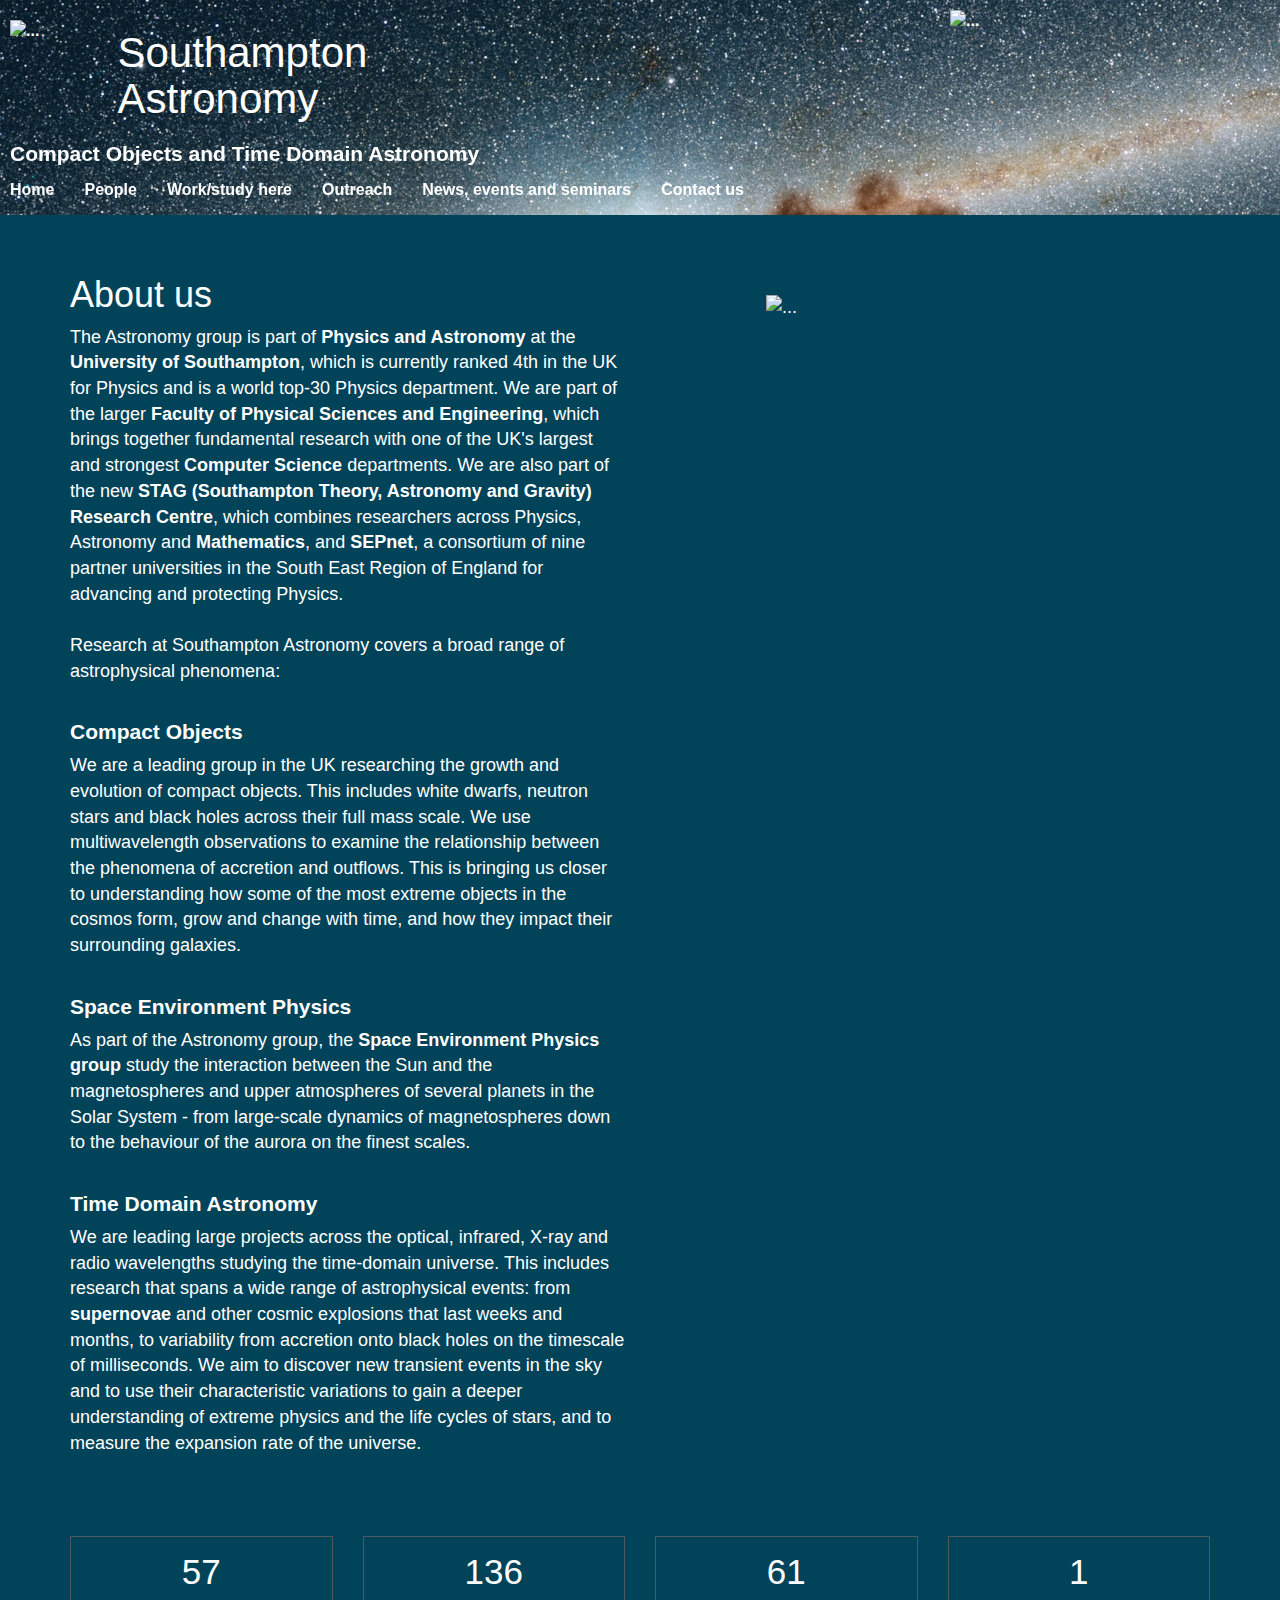
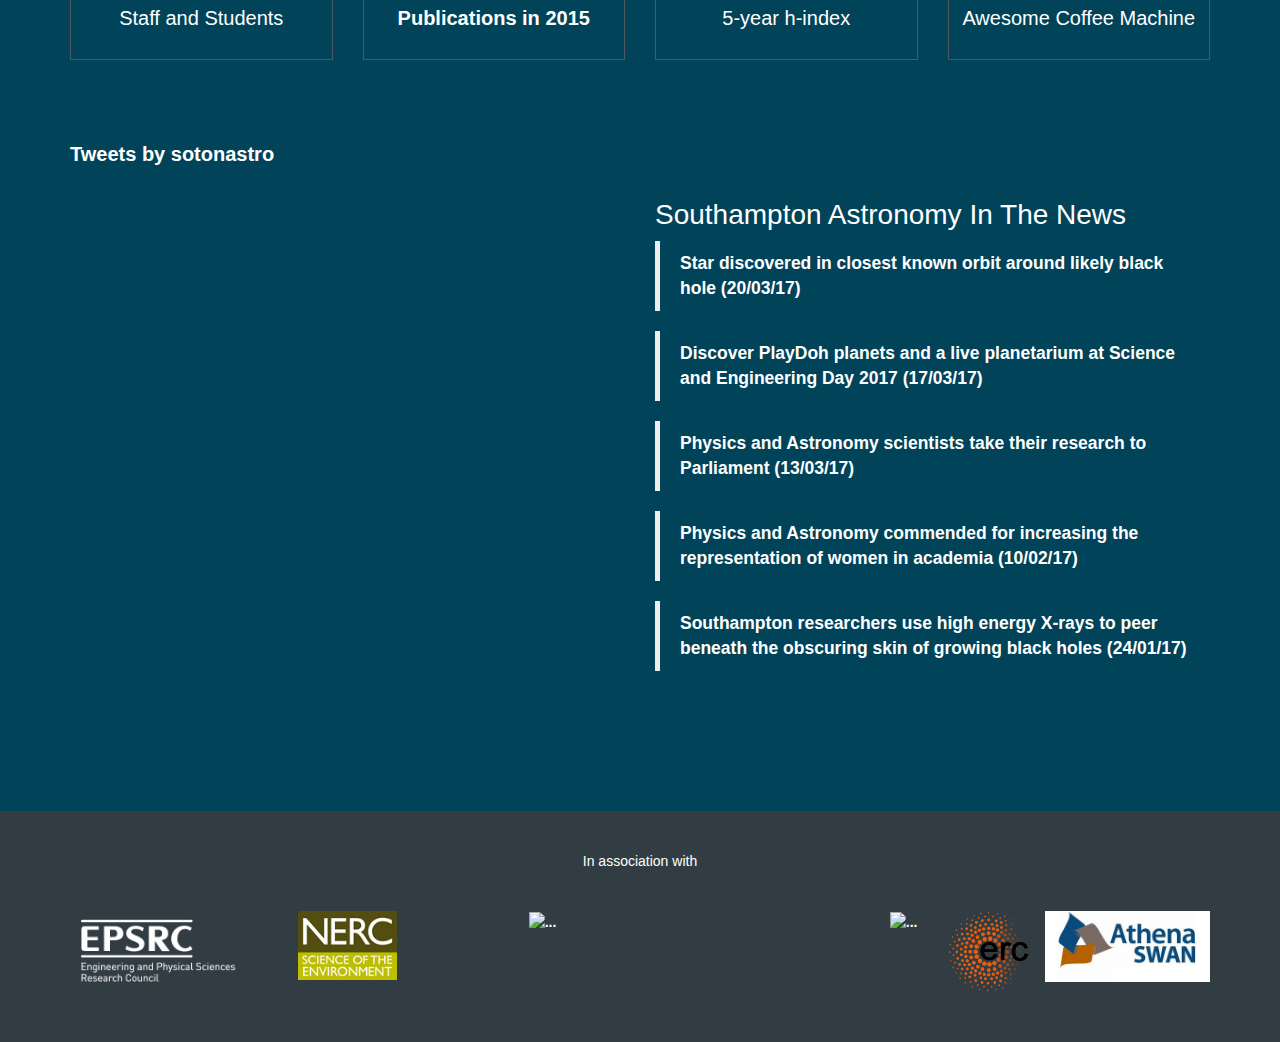
==== index.html @ 4fc07d92 "minor edit to index" ====
<!DOCTYPE html>
<html lang="en">
<!-- Add the below to the top of each page -->
<script src="js/jquery.1.11.1.js"></script>
<header class="navbar navbar-inverse navbar-fixed-top" role="banner">
  <!-- jQuery (necessary for Bootstrap's JavaScript plugins) -->
  <script src="https://ajax.googleapis.com/ajax/libs/jquery/1.11.1/jquery.min.js"></script>
  <script type="text/javascript" src="js/jquery.1.11.1.js"></script>
  <!-- Include all compiled plugins (below), or include individual files as needed -->
  <script type="text/javascript" src="js/bootstrap.js"></script>

  <script src="js/owl.carousel.js"></script>
  <script type="text/javascript" src="js/SmoothScroll.js"></script>
  <script type="text/javascript" src="js/custom.js"></script>

  <!-- Javascripts
  ================================================== -->
  <script type="text/javascript" src="js/custom.js"></script>
  <!-- Basic Page Needs
  ================================================== -->
  <meta charset="utf-8">
  <!--[if IE]><meta http-equiv="x-ua-compatible" content="IE=9" /><![endif]-->
  <meta name="viewport" content="width=device-width, initial-scale=1">
  <title>Southampton Astronomy Group</title>
  <meta name="author" content="Chris Frohmaier">

  <!-- Favicons
  ================================================== -->
  <link rel="shortcut icon" href="img/favicon.ico" type="image/x-icon">
  <link rel="apple-touch-icon" href="img/apple-touch-icon.png">
  <link rel="apple-touch-icon" sizes="72x72" href="img/apple-touch-icon-72x72.png">
  <link rel="apple-touch-icon" sizes="114x114" href="img/apple-touch-icon-114x114.png">

  <!-- Bootstrap -->
  <link rel="stylesheet" type="text/css"  href="css/bootstrap.css">
  <link rel="stylesheet" type="text/css" href="font-awesome-4.2.0/css/font-awesome.css">

  <link href="css/owl.carousel.css" rel="stylesheet" media="screen">
  <link href="css/owl.theme.css" rel="stylesheet" media="screen">

  <!-- Stylesheet
  ================================================== -->
  <link rel="stylesheet" type="text/css"  href="css/style.css">
  <link rel="stylesheet" href="css/animate.css">
  <link rel="stylesheet" href="css/slit-slider.css">
  <script type="text/javascript" src="js/modernizr.custom.js"></script>

  <!--Google Font-->
  <link href='http://fonts.googleapis.com/css?family=Raleway:100,200,300,400,500,600,700,800,900' rel='stylesheet' type='text/css'>

  <!-- HTML5 shim and Respond.js for IE8 support of HTML5 elements and media queries -->
  <!-- WARNING: Respond.js doesn't work if you view the page via file:// -->
  <!--[if lt IE 9]>
    <script src="https://oss.maxcdn.com/html5shiv/3.7.2/html5shiv.min.js"></script>
    <script src="https://oss.maxcdn.com/respond/1.4.2/respond.min.js"></script>
  <![endif]-->





  <div id="header" class="text-left">

    <div class = "row">
      <div class="col-xs-1">
        <div class = "tiny_space"></div>
        <div class = "tiny_space"></div>
        <img src="img/quasar.png" width="100%" align="left" alt="...">
      </div>
      <div class="col-xs-4">
        <h1>Southampton Astronomy</h1>
      </div>
      <div class="col-xs-3"></div>
      <div class="col-xs-4">
        <img src="img/Soton_Uni_Logo.png" width="80%" align="right" alt="...">
      </div>
    </div>

    <div class = "row">
      <div class="col-xs-6"=>
        <h4>Compact Objects and Time Domain Astronomy</h4>
      </div>
      <div class="col-xs-2"></div>
      <div class="navbar-collapse col-xs-4" >
          <div class="nav navbar-nav navbar-right">
              <li><a href="index.html">Home</a></li>
              <li><a href="people.html">People</a></li>
              <li><a href="work.html">Work/study here</a></li>
              <li><a href="outreach.html">Outreach</a></li>
              <li><a href="news.html">News, events and seminars</a></li>
              <li><a href="contact.html">Contact us</a></li>
          </div>
      </div>
    </div>
  </div>

<script type="text/javascript">
<!-->
var image1=new Image()
image1.src="img/slides/1.jpg"
var image2=new Image()
image2.src="img/slides/2.jpg"
var image3=new Image()
image3.src="img/slides/3.jpg"
var image4=new Image()
image4.src="img/slides/4.jpg"
var image5=new Image()
image5.src="img/slides/5.jpg"
var image6=new Image()
image6.src="img/slides/6.gif"
var image7=new Image()
image7.src="img/slides/7.jpg"
//-->
</script>

</header>
<title>Home | Soton Astro</title>
<div id="header"></div>
<!-- Add the above to the top of each page, change title to relevant page -->


<body>
  <!-- About Section -->
  <section id="about">
    <div class="space"></div> <!-- 40px Vertical Spacing -->
    <!-- <div class="title">
        <h2>About us</h2>
    </div> -->
    <div class="container"> <!-- Container -->
      <div class="space"></div> <!-- 40px Vertical Spacing -->
      <div class="space"></div> <!-- 40px Vertical Spacing -->
      <div class="space"></div> <!-- 40px Vertical Spacing -->
        <div class="row">
          <div class="col-md-6" align="left">
            <h2>About us</h2>
            The Astronomy group is part of <a href="http://www.phys.soton.ac.uk">Physics and Astronomy</a> at the <a href="http://www.southampton.ac.uk">University of Southampton</a>, which is currently ranked 4th in the UK for Physics and is a world top-30 Physics department. We are part of the larger <a href="http://www.fpse.soton.ac.uk">Faculty of Physical Sciences and Engineering</a>, which brings together fundamental research with one of the UK's largest and strongest <a href="http://www.ecs.soton.ac.uk">Computer Science</a> departments. We are also part of the new <a href="http://www.southampton.ac.uk/stag/">STAG (Southampton Theory, Astronomy and Gravity) Research Centre</a>, which combines researchers across Physics, Astronomy and <a href="http://www.southampton.ac.uk/maths/">Mathematics</a>, and <a href="http://www.sepnet.ac.uk">SEPnet</a>, a consortium of nine partner universities in the South East Region of England for advancing and protecting Physics.
            <br><br>
<!--
            Research at Southampton Astronomy covers a broad range of astrophysical phenomena. We are interested in accretion onto, and emission from, compact objects of all sizes, galactic and extragalactic, and to understand how these compact objects interact with their environments. We also have world leading groups in high energy γ-ray and X-ray astrophysics, supernovae and dark energy, and transients from the γ-ray through the optical to the radio.
-->
            Research at Southampton Astronomy covers a broad range of astrophysical phenomena:
           <br><br>
           <h4>Compact Objects</h4>
           We are a leading group in the UK researching the growth and evolution of compact objects. This includes white dwarfs, neutron stars and black holes across their full mass scale. We use multiwavelength observations to examine the relationship between the phenomena of accretion and outflows. This is bringing us closer to understanding how some of the most extreme objects in the cosmos form, grow and change with time, and how they impact their surrounding galaxies.
           <br><br>
           <h4><a href="http://space.soton.ac.uk">Space Environment Physics</a></h4>
           As part of the Astronomy group, the <a href="http://space.soton.ac.uk">Space Environment Physics group</a> study the interaction between the Sun and the magnetospheres and upper atmospheres of several planets in the Solar System - from large-scale dynamics of magnetospheres down to the behaviour of the aurora on the finest scales.
           <br><br>
           <h4>Time Domain Astronomy</h4>
           We are leading large projects across the optical, infrared, X-ray and radio wavelengths studying the time-domain universe. This includes research that spans a wide range of astrophysical events: from <a href="http://supernova.soton.ac.uk">supernovae</a> and other cosmic explosions that last weeks and months, to variability from accretion onto black holes on the timescale of milliseconds. We aim to discover new transient events in the sky and to use their characteristic variations to gain a deeper understanding of extreme physics and the life cycles of stars, and to measure the expansion rate of the universe.
          </div>
          <div class="col-md-6" align="left">
            <div class="space"></div> <!-- 40px Vertical Spacing -->

            <img src="img/slides/1.jpg" name="slide" width="80%" align="right" alt="...">
	    <script type="text/javascript">
	      <!--
		  var step=1
		  function slideit(){
		  document.images.slide.src=eval("image"+step+".src")
		  if(step<7)
		  step++
		  else
		  step=1
		  setTimeout("slideit()",2500)
		  }
		  slideit()
		  //-->
	    </script>
          </div>

      </div>

    </div> <!-- End Container -->


    <div class="space"></div> <!-- 40px Vertical Spacing -->
  </section>

        <!--
    Start Counter Section
    ==================================== -->

    <section id="counter" class="parallax-section">
      <div class="space"></div> <!-- 40px Vertical Spacing -->
      <div class="container">
        <div class="row">

          <!-- first count item -->
          <div class="col-md-3 col-sm-6 col-xs-12 text-center wow fadeInDown" data-wow-duration="500ms">
            <div class="counters-item">
              <div>
                  <span data-speed="3000" data-to="57">57</span>
              </div>
              <i class="fa fa-users fa-3x"></i>
              <h3>Staff and Students</h3>
            </div>
          </div>
          <!-- end first count item -->

          <!-- second count item -->
          <div class="col-md-3 col-sm-6 col-xs-12 text-center wow fadeInDown" data-wow-duration="500ms" data-wow-delay="200ms">
            <div class="counters-item">
              <div>
                  <span data-speed="3000" data-to="136">136</span>
              </div>
              <i class="fa fa-check-square fa-3x"></i>
              <h3><a href="http://adsabs.harvard.edu/cgi-bin/nph-abs_connect?db_key=AST&db_key=PRE&qform=AST&arxiv_sel=astro-ph&arxiv_sel=cond-mat&arxiv_sel=cs&arxiv_sel=gr-qc&arxiv_sel=hep-ex&arxiv_sel=hep-lat&arxiv_sel=hep-ph&arxiv_sel=hep-th&arxiv_sel=math&arxiv_sel=math-ph&arxiv_sel=nlin&arxiv_sel=nucl-ex&arxiv_sel=nucl-th&arxiv_sel=physics&arxiv_sel=quant-ph&arxiv_sel=q-bio&sim_query=YES&ned_query=YES&adsobj_query=YES&aut_logic=OR&obj_logic=OR&author=Gandhi%2C+P.+%0D%0AGandhi%2C+Poshak%0D%0AMcHardy%2C+I.M.%0D%0AHoenig%2C+S.F.%0D%0ACharles%2C+P.A.%0D%0ASullivan%2C+M.%0D%0AKnigge%2C+C.%0D%0AAltamirano%2C+D.%0D%0AFear%2C+R.C.%0D%0AJackman%2C+C.%0D%0ALancaster%2C+B.%0D%0AHo%2C+W.%0D%0ABird%2C+A.J.%0D%0ACoe%2C+M.J.%0D%0AChildress%2C+M.J.%0D%0AShankar%2C+F.%0D%0ACroston%2C+J.%0D%0AWhiter%2C+D.K.&object=&start_mon=&start_year=2015&end_mon=&end_year=2015&ttl_logic=OR&title=&txt_logic=OR&text=&nr_to_return=20000&start_nr=1&jou_pick=NO&ref_stems=&data_and=ALL&group_and=ALL&start_entry_day=&start_entry_mon=&start_entry_year=&end_entry_day=&end_entry_mon=&end_entry_year=&min_score=&sort=SCORE&data_type=SHORT&aut_syn=YES&ttl_syn=YES&txt_syn=YES&aut_wt=1.0&obj_wt=1.0&ttl_wt=0.3&txt_wt=3.0&aut_wgt=YES&obj_wgt=YES&ttl_wgt=YES&txt_wgt=YES&ttl_sco=YES&txt_sco=YES&version=1
">Publications in 2015</a></h3>
            </div>
          </div>
          <!-- end second count item -->

          <!-- third count item -->
          <div class="col-md-3 col-sm-6 col-xs-12 text-center wow fadeInDown" data-wow-duration="500ms" data-wow-delay="400ms">
            <div class="counters-item">
              <div>
                  <span data-speed="3000" data-to="61">61</span>
                <span></span>
              </div>
              <i class="fa fa-thumbs-up fa-3x"></i>
                    <h3>5-year h-index</h3>

            </div>
          </div>
          <!-- end third count item -->

          <!-- fourth count item -->
          <div class="col-md-3 col-sm-6 col-xs-12 text-center wow fadeInDown" data-wow-duration="500ms" data-wow-delay="600ms">
            <div class="counters-item kill-margin-bottom">
              <div>
                  <span data-speed="3000" data-to="1">1</span>
              </div>
              <i class="fa fa-coffee fa-3x"></i>
              <h3>Awesome Coffee Machine</h3>
            </div>
          </div>
          <!-- end fourth count item -->

        </div>    <!-- end row -->
      </div>    <!-- end container -->
      <div class="space"></div> <!-- 40px Vertical Spacing -->
    </section>   <!-- end section -->


  <section id="news_and_tweets">
  <div class="container"> <!-- Container -->
    <div class="space"></div> <!-- 40px Vertical Spacing -->

    <div class="row">
      <div class="col-md-4">
        <!-- Twitter Widget -->
        <a class="twitter-timeline" data-width="540" data-height="600" data-theme="dark" data-link-color="#19CF86" href="https://twitter.com/SotonAstro">Tweets  by sotonastro</a>
        <script>!function(d,s,id){var js,fjs=d.getElementsByTagName(s)[0],p=/^http:/.test(d.location)?'http':'https';if(!d.getElementById(id)){js=d.createElement(s);js.id=id;js.src=p+"://platform.twitter.com/widgets.js";fjs.parentNode.insertBefore(js,fjs);}}(document,"script","twitter-wjs");</script>
        </script>
      </div>
      <div class="col-md-2"></div>

      <div class="col-md-6">
        <!-- Twitter Widget -->
        <div class="title">
          <h3>Southampton Astronomy In The News</h3>
            <p><blockquote>
              <a href="http://www.phys.soton.ac.uk/news/5021">
              Star discovered in closest known orbit around likely black hole (20/03/17)
            </a></blockquote>
            </p>
            <p><blockquote>
              <a href="http://www.phys.soton.ac.uk/news/5019">
              Discover PlayDoh planets and a live planetarium at Science and Engineering Day 2017 (17/03/17)
            </a></blockquote>
            </p>
            <p><blockquote>
              <a href="http://www.phys.soton.ac.uk/news/5014">
              Physics and Astronomy scientists take their research to Parliament (13/03/17)
            </a></blockquote></p>
            <p><blockquote><a href="http://www.phys.soton.ac.uk/news/4992">
              Physics and Astronomy commended for increasing the representation of women in academia (10/02/17)
            </a></blockquote></p>
            <p><blockquote><a href="http://www.phys.soton.ac.uk/news/4984">
              Southampton researchers use high energy X-rays to peer beneath the obscuring skin of growing black holes (24/01/17)
            </a></blockquote></p>
        </div>
      </div>

    </div>
  </div>
  <div class="space"></div> <!-- 40px Vertical Spacing -->
  <div class="space"></div> <!-- 40px Vertical Spacing -->
  </section>



<!--
    <div class="testimonial2">
      <div class="container">
        <h2>Selected Publications</h2>
        <div id="owl-testimonial2" class="owl-carousel owl-theme">

          <div class="item">
            <a href="http://www.nature.com/nature/journal/v533/n7603/full/nature17952.html"><h3>
            An irradiated brown-dwarf companion to an accreting white dwarf </h3></a>
            <br>
            <h5><span class="bold">J. V. Hernandez Santisteban</span>, NATURE</h5>
          </div>

          <div class="item">
            <h3>A Publication</h3>
            <br>
            <h5><span class="bold">Dr. P. Gandhi</span>, ABC COMPANY</h5>
          </div>

          <div class="item">
            <h3>Fusce dapibus, tellus ac cursus commodo, tortor mauris condimentum. Duis mollis, est non commodo luctus, nisi erat </h3>
            <br>
            <h5><span class="bold">LJ PEREIRA</span>, ABC COMPANY</h5>
          </div>

        </div>
      </div> 
    </div>
-->


  <nav class="footer">
    <div class="container">
      In association with
      <div class="space"></div> <!-- 40px Vertical Spacing -->
        <div class="row">
          <div class="col-sm-2">
            <a href="http://www.epsrc.ac.uk"><img align="bottom" width="110%" src="img/epsrc-sponsor-wohighestres-crop.png" alt="..."></a>
          </div>
          <div class="col-sm-2">
            <a href="http://www.nerc.ac.uk"><img align="bottom" width="60%" src="img/nerc-logo-115.png" alt="..."></a>
          </div>
          <div class="col-sm-2">
            <a href="http://www.stfc.ac.uk/"><img src="img/stfcLogo.png" width="170%" alt="..."></a>
          </div>
<!--
          <div class="col-sm-2" align="right">
            <a href="http://www.sepnet.ac.uk/"><img src="img/sepnet_white.png" width="80%" alt="..."></a>
-->
          <div class="col-sm-3" align="right">
            <a href="http://www.sepnet.ac.uk/"><img src="img/sepnet_white.png" width="50%" alt="..."></a>
          </div>
<!--
          <div class="col-sm-2" align="right">
            <a href="http://erc.europa.eu"><img src="img/ERC_logo_svg.png" width="45%" alt="..."></a>
-->
          <div class="col-sm-1" align="right">
            <a href="http://erc.europa.eu"><img src="img/ERC_logo_svg.png" width="120%" alt="..."></a>
          </div>
          <div class="col-sm-2">
            <a href="http://www.phys.soton.ac.uk/EqualityandDiversity"><img src="img/athena_swan.jpg" width="100%" alt="..."></a>
          </div>
        </div>
    </div>
  </nav>




  </body>
</html>
---- css/style.css ----
/****************************
Theme: Free - Flat Minimal UI Kit
Description: ThemeForces Freebie #1
Author: ThemeForces
Email: themeforces@gmail.com
Volume: 1.0;
Date Created: December 25, 2014
****************************/
/* Font imports */
@import url(http://fonts.googleapis.com/css?family=Raleway:400,500,600,700,800);
body {
    font-family: 'Lucida Sans',  sans-serif;
    /* font-family: 'Helvetica',  sans-serif; */
    color: #666;
    background-color: #fff;
    font-weight: 400;
    -webkit-font-smoothing: antialiased;
    position: relative;
    top: 0;
}
h1 {
    font-family: 'Georgia',  sans-serif;
    font-size: 42px;
    font-weight: normal;
    /*text-transform: uppercase;*/
}
h2 {
    font-family: 'Georgia',  sans-serif;
    font-size: 36px;
    font-weight: normal;
    /*text-transform: uppercase;*/
}
h3 {
    font-family: 'Georgia',  sans-serif;
    font-size: 28px;
    font-weight: normal;
}
h4 {
    font-family: 'Lucida Sans',  sans-serif;
    font-size: 21px;
    font-weight: 800;
    /*text-transform: uppercase;*/
}
h5 {
    font-size: 14px;
    font-weight: 300;
    text-transform: uppercase;
}
h6 {
    font-size: 12px;
    line-height: 18px;
}
a {
    color: #fff;
    text-decoration: none;
    font-weight: bold;
}
a:hover,
a:focus {
    color: #999;
    text-decoration: none;
    /*font-weight: bold;*/
}
.right {
    float: right;
    clear: right;
}
.left {
    float: left;
    clear: left;
}
.center {
    text-align: center;
    vertical-align: middle;
}
.entry {
    padding-top: 20px;
    padding-bottom: 20px;
}
.entry a:link{
    font-weight: bold;
}


.space { padding-top: 40px }
.tiny_space { padding-top: 5px }
.padding-right { padding-left: 10px }
.bold { font-weight: 700 }
.light { font-weight: lighter }
.logo { height: 60px }

/* JM -- change this for header band and 
   main text colour */
#header {
    background: url(../img/3.png);
    background-color: #014359;
    color: #FFFFFF;
    padding: 10px;
    background-size: cover;
}
.title {
    padding-top: 40px;
    padding-bottom: 40px;
}

nav.footer {
    padding: 40px;
    color: #fff;
    text-align: center;
    background-color: #323d43;
}
#team,
#features,
#testimonial,
#button {
    color: #979e45;
    height: auto;
    text-align: center;
}

#counter {
    background-color: #014359; 
    /* background-image: linear-gradient(180deg, #323d43, #014359); */
    /*background: url(../img/slides/1.jpg);*/
    padding: 0px 0;
    color: #fff;
    background-position: center center;
    background-size: cover;
    background-repeat: no-repeat;
}


#about {
    color: #fff;  
    height: auto;  
    text-align: center;
    /*background-color: #82D7F6; */
    font-size: 18px; 
    /* background-image: linear-gradient(0deg, #323d43, #014359);*/
    /*background-image: url(img/slides/1.jpg);*/
    background-color: #014359;
}

#news_and_tweets {
    color: #fff;    
    height: auto;   
    text-align: left;
    /*background-color: #829DF6;  */
    /*background: url(../img/2.jpg);*/
    /*background-image: linear-gradient(0deg, #09797B, #09157B);*/
    background-color: #014359;
    background-repeat:no-repeat;
    display: compact;
    font-size: 20px;
}



/***************************
******** Team ********
**************************/
#team h6 { color: #888888 }
.team {
    text-align: center;
    margin-bottom: 20px;
}
.t-social {
    padding: 15px 7px;
    width: 100%;
}
.t-social .fa {
    display: inline-block;
    padding: 6px;
    color: #ea6060;
    width: 30px;
    height: 30px;
    border: 1.5px solid transparent;
    border-radius: 5px;
}
.t-social .fa:hover {
    padding: 6px;
    width: 30px;
    height: 30px;
    border: 1.5px solid #ea6060;
    border-radius: 5px;
    -webkit-transition: all 0.5s;
    -moz-transition: all 0.5s;
    transition: all 0.5s;
    -webkit-font-smoothing: antialiased;
}
.t-caption { padding: 20px }
span.t-position {
    font-size: 12px;
    color: #888888;
    vertical-align: middle;
    text-transform: none;
    font-weight: normal;
}
span.t-position2 {
    font-size: 12px;
    color: #c0c0c0;
    vertical-align: middle;
    text-transform: none;
    font-weight: normal;
}
.t-style2 {
    border: 1px solid #565d67;
    padding-bottom: 20px;
    margin-bottom: 20px;
}
.t-style2:hover {
    border: 1px solid #ea6060;
    padding-bottom: 20px;
    margin-bottom: 20px;
    -webkit-transition: all 0.5s;
    -moz-transition: all 0.5s;
    transition: all 0.5s;
    -webkit-font-smoothing: antialiased;
}
.t-style2 img {
	padding: 30px;
	margin: 0 auto;
}
.t-caption2 { padding: 5px 20px }
.t-social2 {
    padding: 5px 7px;
    width: 100%;
    background-color: #565d67;
}
.t-style2:hover >.t-social2 {
    background-color: #ea6060;
    -webkit-transition: all 0.5s;
    -moz-transition: all 0.5s;
    transition: all 0.5s;
    -webkit-font-smoothing: antialiased;
}
.t-social2 .fa {
    display: inline-block;
    padding: 6px;
    color: #ffffff;
    width: 30px;
    height: 30px;
    border: 1.5px solid transparent;
    border-radius: 5px;
}
.t-social2 .fa:hover {
    padding: 6px;
    width: 30px;
    height: 30px;
    border: 1.5px solid #ffffff;
    border-radius: 5px;
    -webkit-transition: all 0.5s;
    -moz-transition: all 0.5s;
    transition: all 0.5s;
    -webkit-font-smoothing: antialiased;
}
/***************************
******** Features ********
***************************/
.feature {
    text-align: center;
    margin-bottom: 20px;
}
.f-style1 {
    background-color: #f4f4f4;
    height: auto;
    padding-top: 40px;
    padding-bottom: 20px;
}
.f-caption1 { padding: 40px }
.f-caption1:hover {
    background-color: #ffffff;
    -webkit-transition: all 0.5s;
    -moz-transition: all 0.5s;
    transition: all 0.5s;
    -webkit-font-smoothing: antialiased;
}

.icon-holder {
    width: 166px;
    height: 166px;
    border: 1px solid #424242;
    border-radius: 4px;
    padding: 50px;
    margin-bottom: 30px;
}
.f-style2 {
    height: auto;
    padding-top: 40px;
    padding-bottom: 20px;
}
.icon-holder2 {
    width: 166px;
    height: 166px;
    background-color: #dadada;
    border-radius: 4px;
    padding: 50px;
    margin-bottom: 30px;
}
.f-caption2 {
    padding: 40px;
    border: 1px solid transparent;
}
.f-caption2:hover {
    border: 1px solid #424242;
    -webkit-transition: all 0.5s;
    -moz-transition: all 0.5s;
    transition: all 0.5s;
    -webkit-font-smoothing: antialiased;
}
/***************************
******** Testimonial ********
***************************/
#owl-testimonial .item {
    display: block;
    width: 100%;
    height: auto;
    padding-top: 40px;
}

.owl-theme .owl-controls .owl-page span {
    display: block;
    width: 55px;
    height: 7px;
    margin: 30px 5px;
    border: 1px solid #ea6060;
    -webkit-border-radius: 20px;
    -moz-border-radius: 20px;
    border-radius: 0px;
    background: transparent;
}
.owl-theme .owl-controls .owl-page.active span,
.owl-theme .owl-controls.clickable .owl-page:hover span {
    background: #ea6060;
    opacity: 100;
}
.testimonial2 {
    background-color: #9ba3a6;
    height: auto;
    padding-top: 40px;
    padding-bottom: 80px;
}
/* JM change the link and hover colours in publication section */
.testimonial2 a:link {
    color: #222;
}
.testimonial2 a:hover {
    color: #fff;
}

#owl-testimonial2 .item {
    display: block;
    width: 100%;
    height: auto;
    padding-top: 40px;
}
.owl-theme .owl-controls .owl-buttons div { background: transparent }

#testimonial .testimonial2 .owl-prev {
    position: absolute;
    left: -10%;
    top: 30%;
}

#testimonial .testimonial2 .owl-next {
    position: absolute;
    right: -10%;
    top: 30%;
}
.img-responsive, .thumbnail > img, .thumbnail a > img, .carousel-inner > .item > img, .carousel-inner > .item > a > img{ margin: auto}

/*=================================================================
    Item counter section
==================================================================*/

.counters-item {
    border: 1px solid #4e595f;
    padding-bottom: 30px;
}

.counters-item > div {
    margin: 10px 0;
}

.counters-item span {
    display: inline;
    font-family: Oswald, sans-serif;
    font-size: 35px;
    line-height: 50px;
}

.counters-item i {
    margin-bottom: 15px;
}

.counters-item h3 {
    font-family: Ubuntu,sans-serif;
    font-size: 20px;
    margin: 0;
}

/* PARALLAX */
.parallax-section {
    background-attachment: fixed !important;
    background-position: center center;
    background-repeat: no-repeat;
    background-size: cover;
}

@media only screen and (max-width: 767px) {
.parallax-section {
  background-position: center top !important;
  height: auto;
  margin: 0 auto;
  width: 100%;
}


/***************************
******** Buttons ********
***************************/
.btn { margin-bottom: 20px }
.btn-noblock { width: 160px }
.btn-dark {
    color: #fff;
    background-color: #494949;
    font-size: 16px;
    font-weight: 700;
    text-transform: uppercase;
    border-radius: 2px;
}
.btn-dark:hover {
    color: #fff;
    background-color: #5F5F5F;
    -webkit-transition: all 0.5s;
    -moz-transition: all 0.5s;
    transition: all 0.5s;
    -webkit-font-smoothing: antialiased;
}
.btn-gray {
    color: #fff;
    background-color: #bfc2c5;
    font-size: 16px;
    font-weight: 700;
    text-transform: uppercase;
    border-radius: 2px;
}
.btn-gray:hover {
    color: #fff;
    background-color: #B8B8B8;
    -webkit-transition: all 0.5s;
    -moz-transition: all 0.5s;
    transition: all 0.5s;
    -webkit-font-smoothing: antialiased;
}
.btn-red {
    color: #fff;
    background-color: #ea6060;
    font-size: 16px;
    font-weight: 700;
    text-transform: uppercase;
    border-radius: 2px;
}
.btn-red:hover {
    color: #fff;
    background-color: #DF4E4E;
    -webkit-transition: all 0.5s;
    -moz-transition: all 0.5s;
    transition: all 0.5s;
    -webkit-font-smoothing: antialiased;
}
.icon {
    font-family: FontAwesome;
    font-style: normal;
    font-weight: normal;
    -webkit-font-smoothing: antialiased;
}
.btn-darka {
    color: #494949;
    border: 1px solid #494949;
    font-size: 16px;
    font-weight: 700;
    text-transform: uppercase;
    border-radius: 2px;
}
.btn-darka:hover {
    color: #494949;
    border: 1px solid #5F5F5F;
    -webkit-transition: all 0.5s;
    -moz-transition: all 0.5s;
    transition: all 0.5s;
    -webkit-font-smoothing: antialiased;
}
.btn-graya {
    color: #bfc2c5;
    border: 1px solid #bfc2c5;
    font-size: 16px;
    font-weight: 700;
    text-transform: uppercase;
    border-radius: 2px;
}
.btn-graya:hover {
    color: #bfc2c5;
    border: 1px solid #B8B8B8;
    -webkit-transition: all 0.5s;
    -moz-transition: all 0.5s;
    transition: all 0.5s;
    -webkit-font-smoothing: antialiased;
}
.btn-reda {
    color: #ea6060;
    border: 1px solid #ea6060;
    font-size: 16px;
    font-weight: 700;
    text-transform: uppercase;
    border-radius: 2px;
}
.btn-reda:hover {
    color: #ea6060;
    border: 1px solid #DF4E4E;
    -webkit-transition: all 0.5s;
    -moz-transition: all 0.5s;
    transition: all 0.5s;
    -webkit-font-smoothing: antialiased;
}
/* Responsive Media Query */
@media only screen and (min-width: 1200px) {
    .container { width: 960px }
}
@media only screen and (max-width: 400px) {
    .testimonial1 h3,
    .testimonial2 h3 {
        font-size: 18px;
        font-weight: 600;
    }
    #owl-testimonial2 .item {
        width: 90%;
        margin: 0 auto;
    }
    #testimonial .testimonial2 .owl-prev { left: -7% }
    #testimonial .testimonial2 .owl-next { right: -7% }
    .promo1 { margin: 20px }
    h2,
    .h2 { font-size: 20px }
}
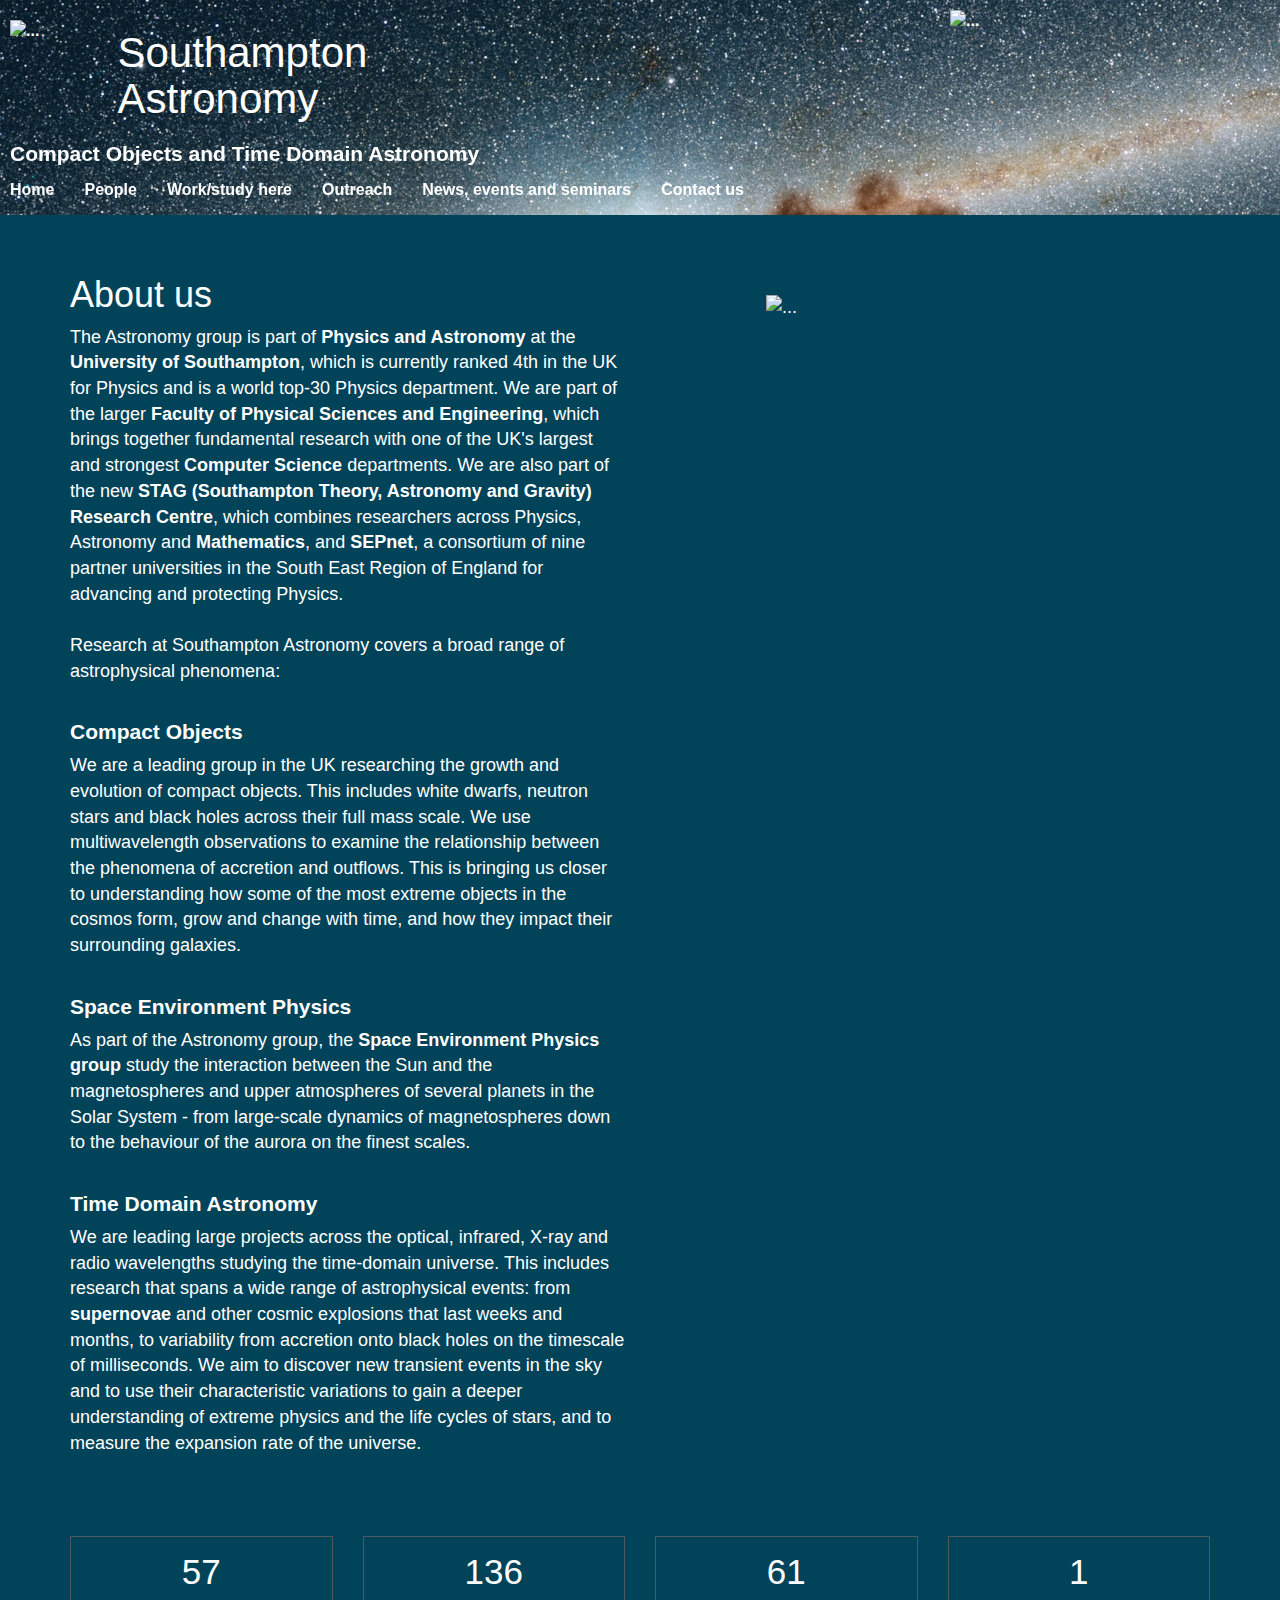
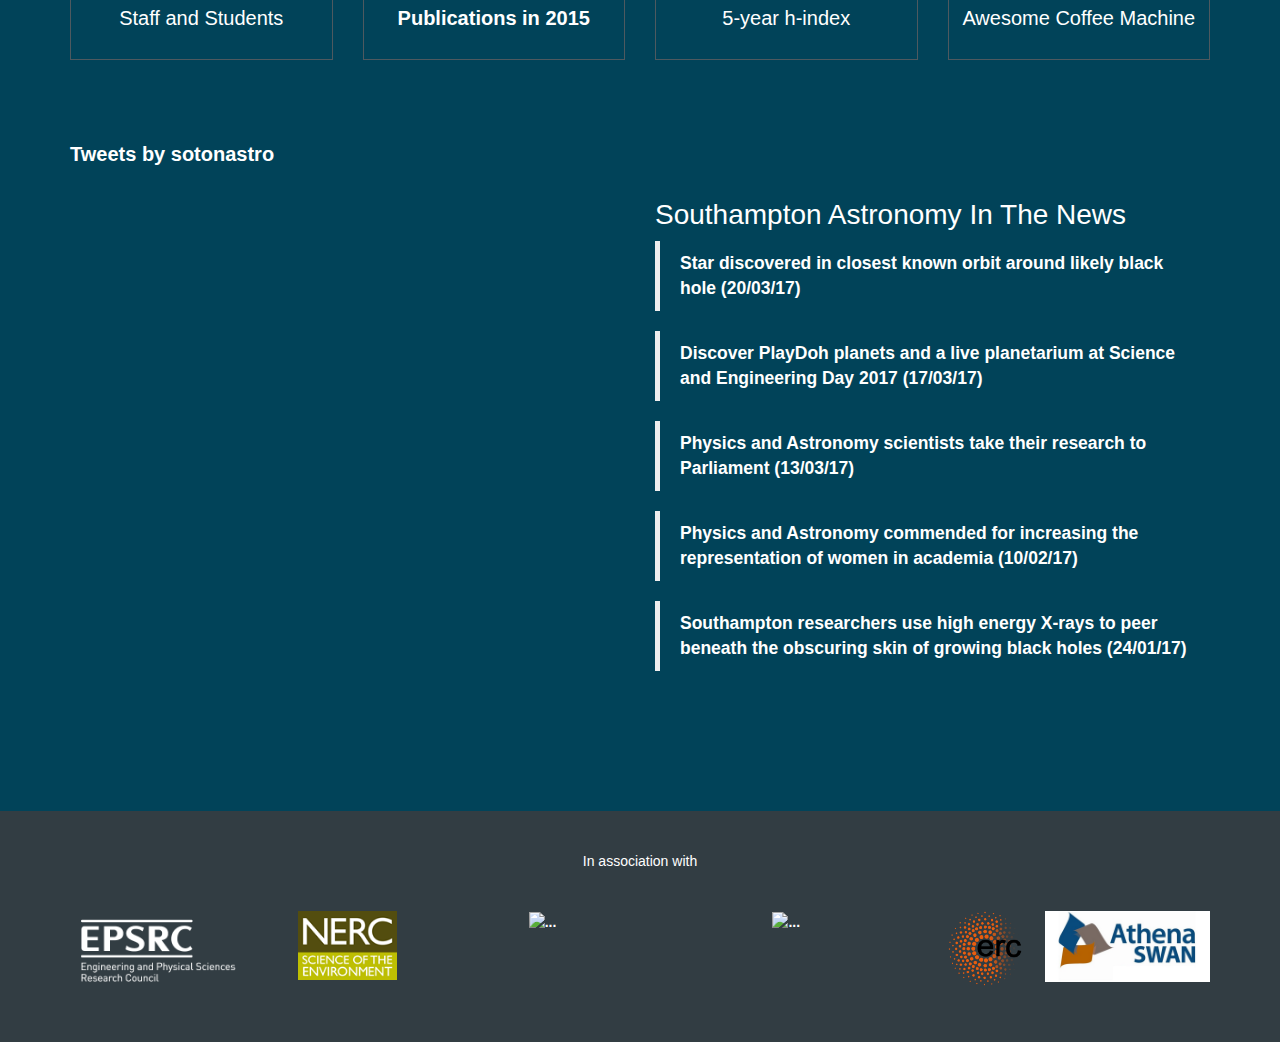
==== commit eaa4b36e: "minor edit to index" ====
--- a/index.html
+++ b/index.html
@@ -340,7 +340,7 @@
           <div class="col-sm-2" align="right">
             <a href="http://www.sepnet.ac.uk/"><img src="img/sepnet_white.png" width="80%" alt="..."></a>
 -->
-          <div class="col-sm-3" align="right">
+          <div class="col-sm-3">
             <a href="http://www.sepnet.ac.uk/"><img src="img/sepnet_white.png" width="50%" alt="..."></a>
           </div>
 <!--
@@ -348,7 +348,7 @@
             <a href="http://erc.europa.eu"><img src="img/ERC_logo_svg.png" width="45%" alt="..."></a>
 -->
           <div class="col-sm-1" align="right">
-            <a href="http://erc.europa.eu"><img src="img/ERC_logo_svg.png" width="120%" alt="..."></a>
+            <a href="http://erc.europa.eu"><img src="img/ERC_logo_svg.png" width="110%" alt="..."></a>
           </div>
           <div class="col-sm-2">
             <a href="http://www.phys.soton.ac.uk/EqualityandDiversity"><img src="img/athena_swan.jpg" width="100%" alt="..."></a>
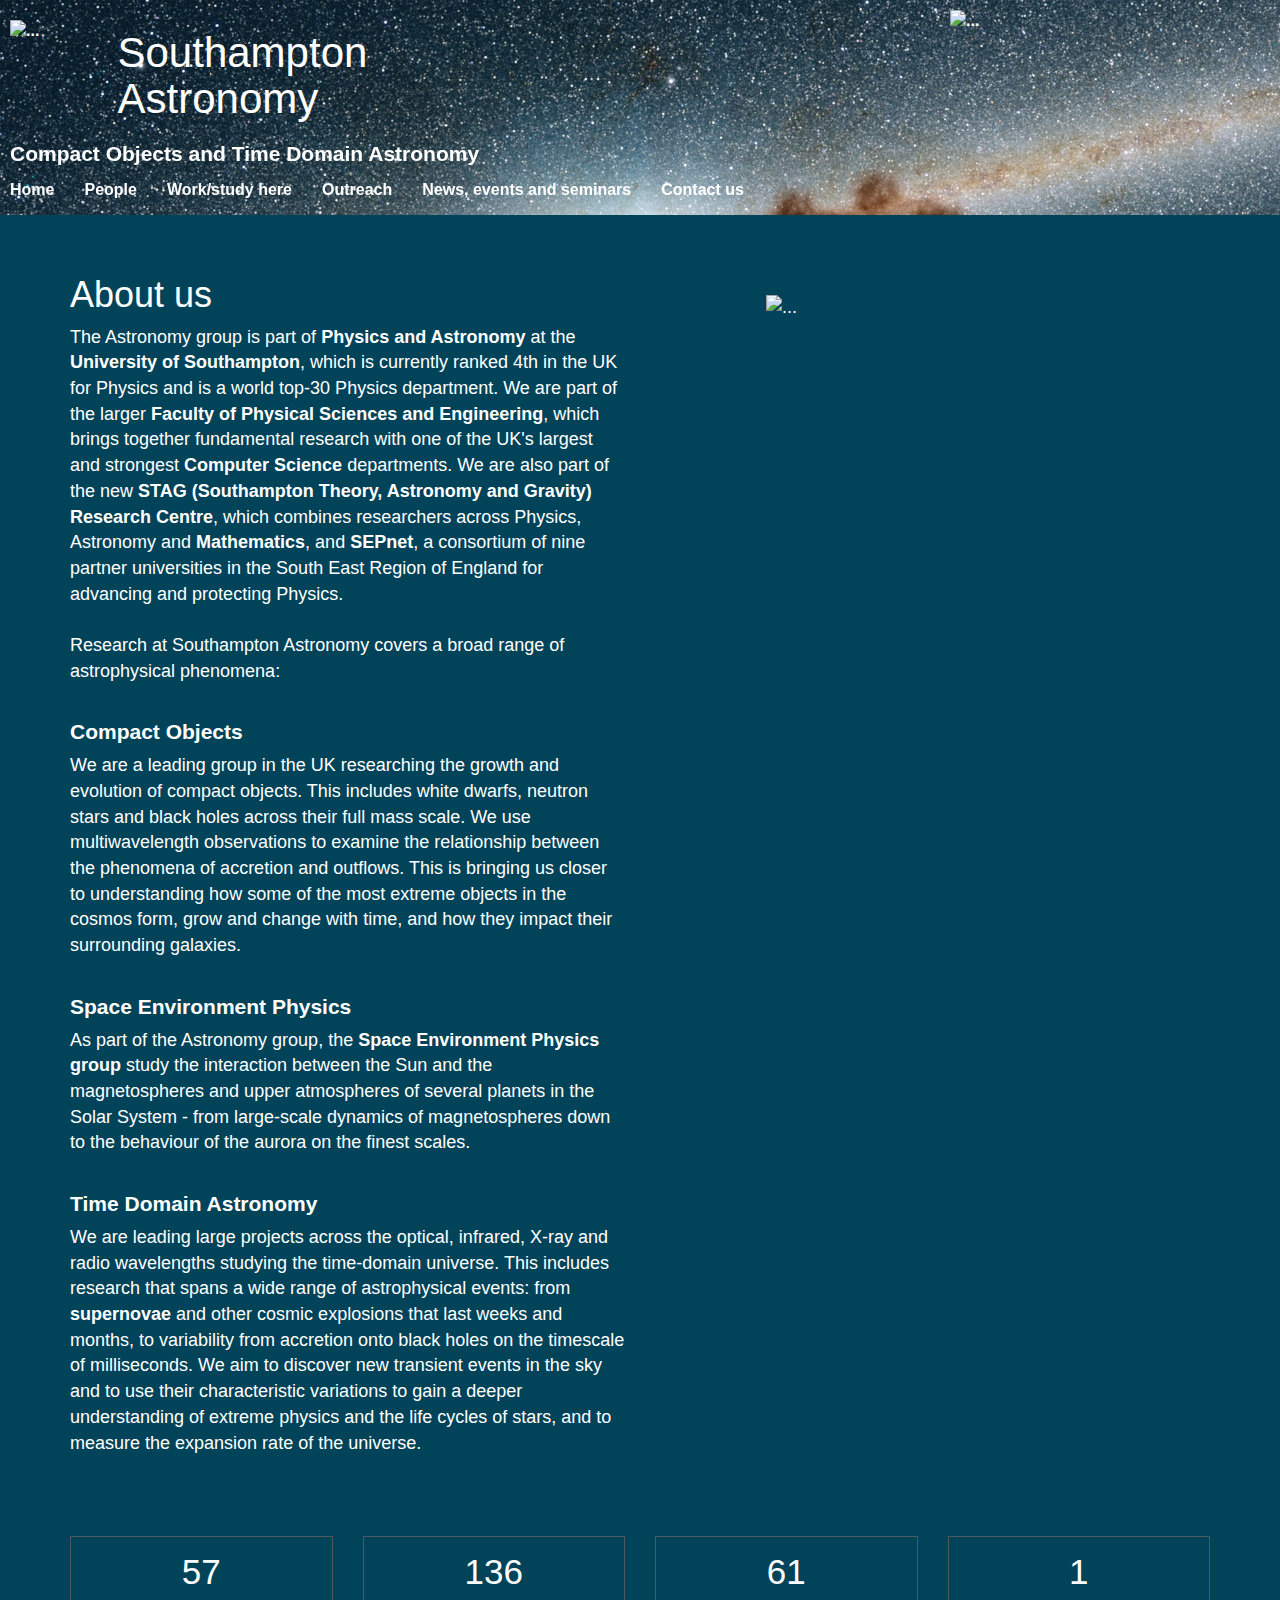
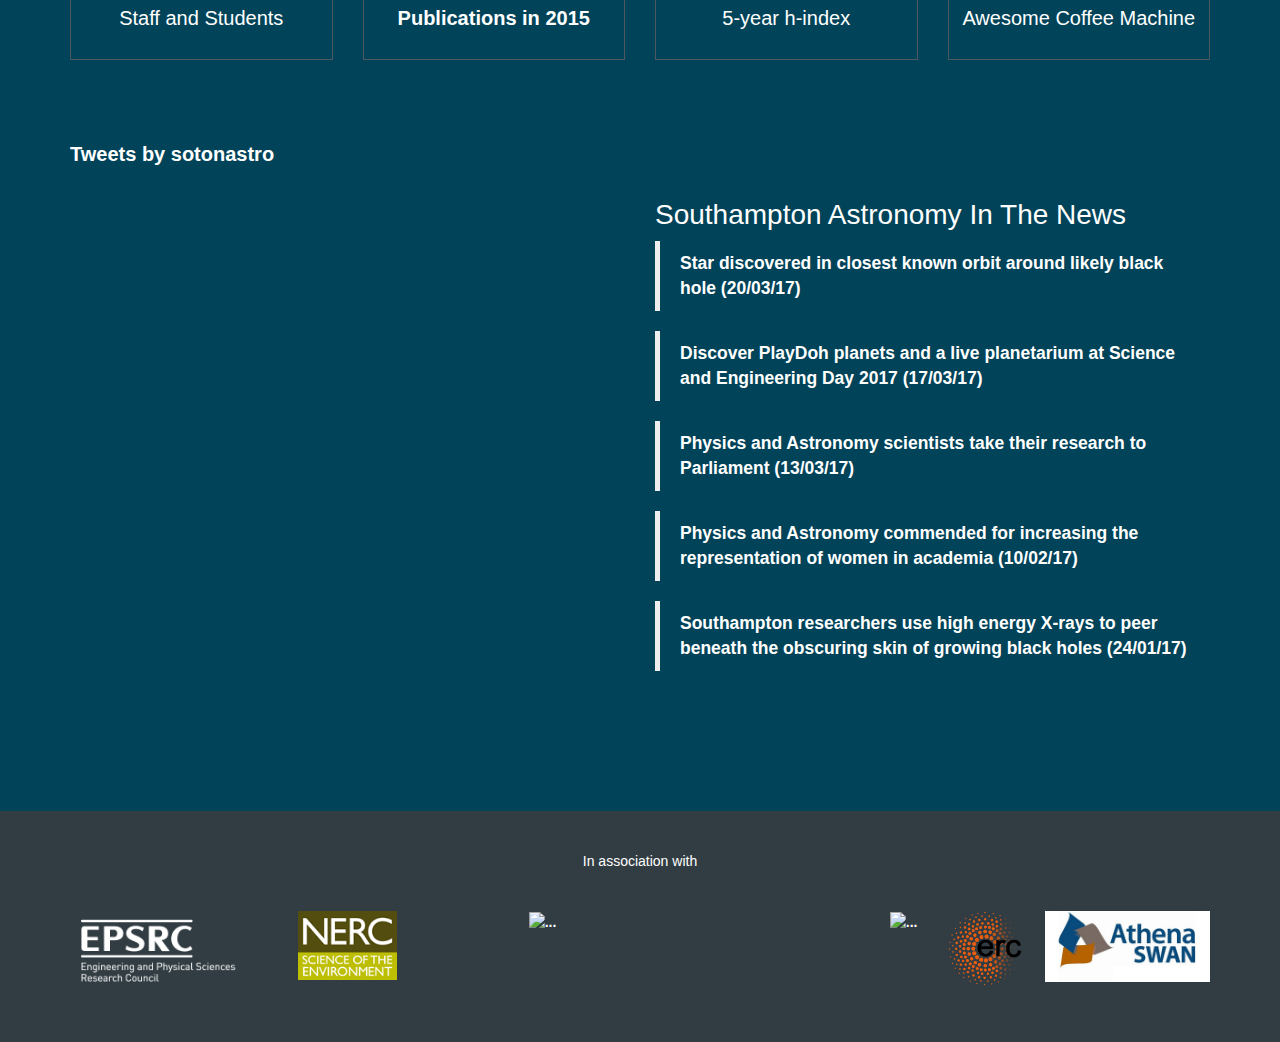
==== commit b958da72: "minor edit to index" ====
--- a/index.html
+++ b/index.html
@@ -340,7 +340,7 @@
           <div class="col-sm-2" align="right">
             <a href="http://www.sepnet.ac.uk/"><img src="img/sepnet_white.png" width="80%" alt="..."></a>
 -->
-          <div class="col-sm-3">
+          <div class="col-sm-3" align="right">
             <a href="http://www.sepnet.ac.uk/"><img src="img/sepnet_white.png" width="50%" alt="..."></a>
           </div>
 <!--
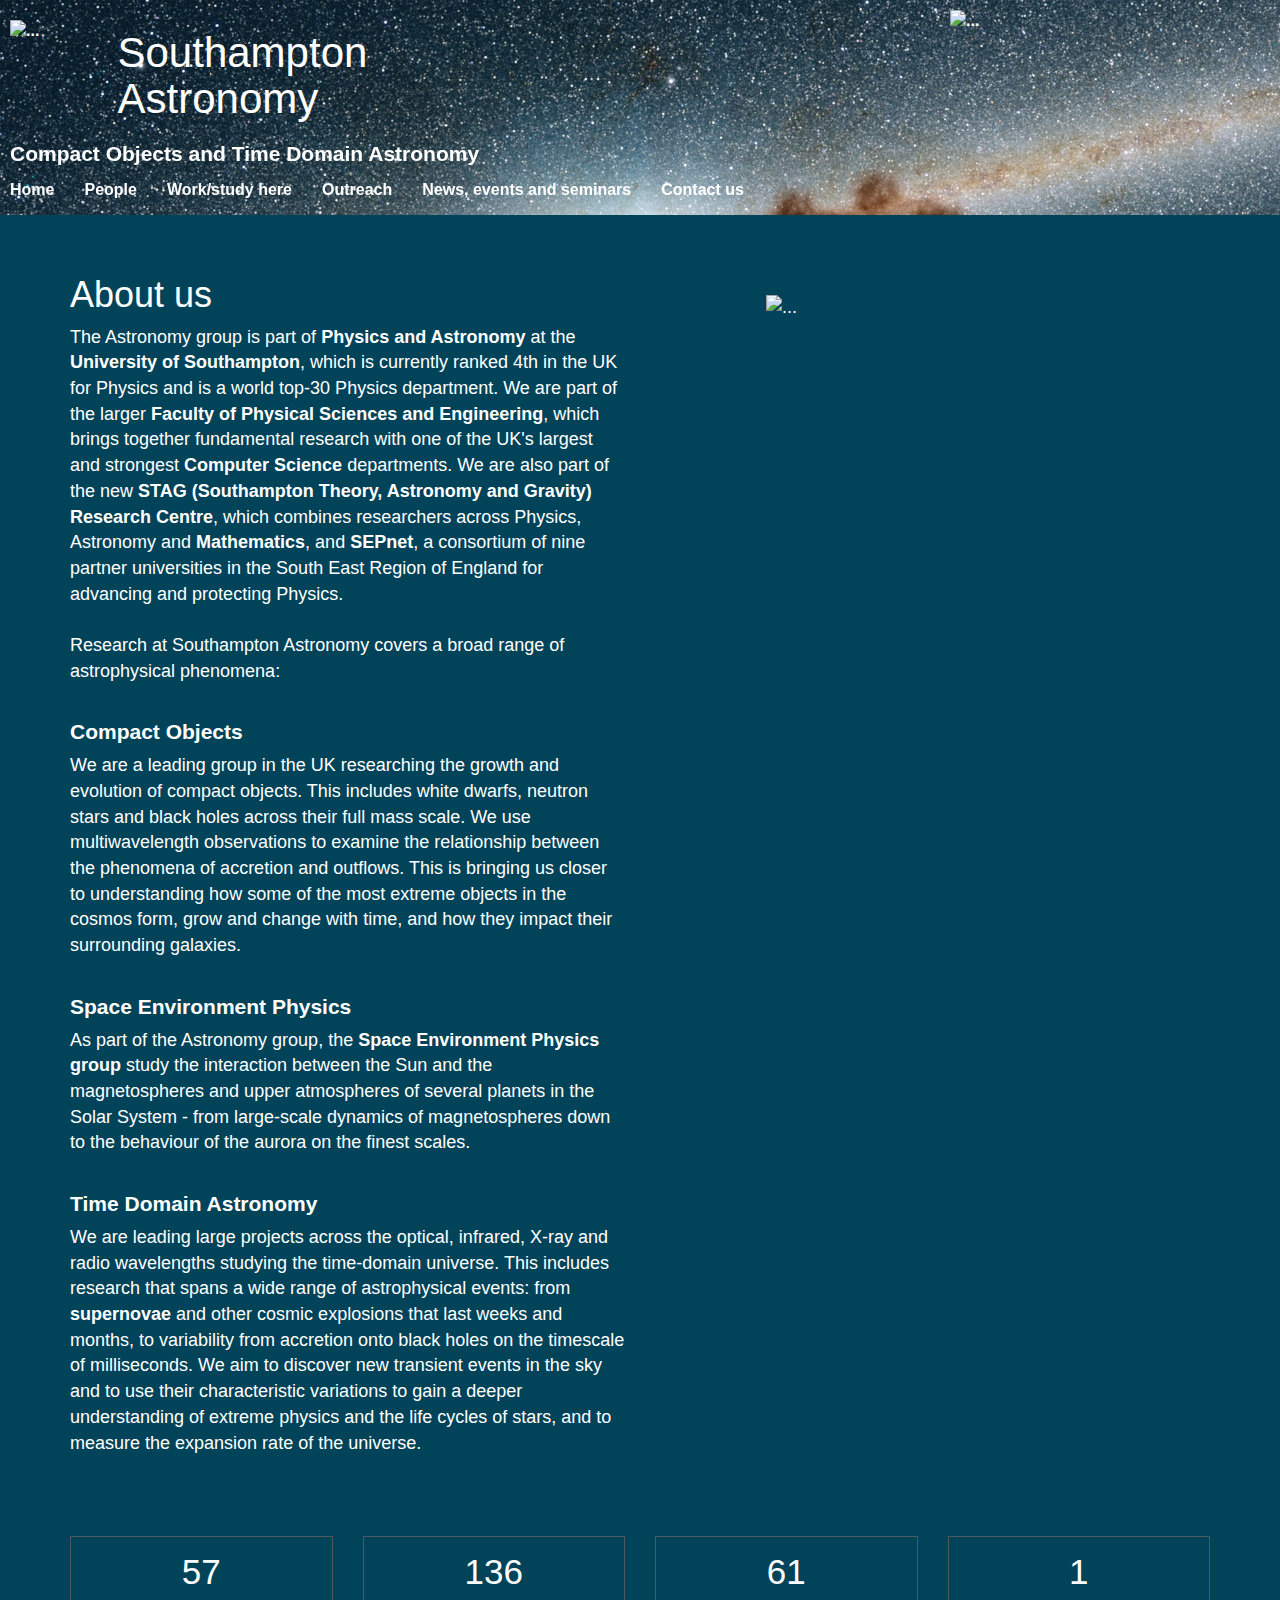
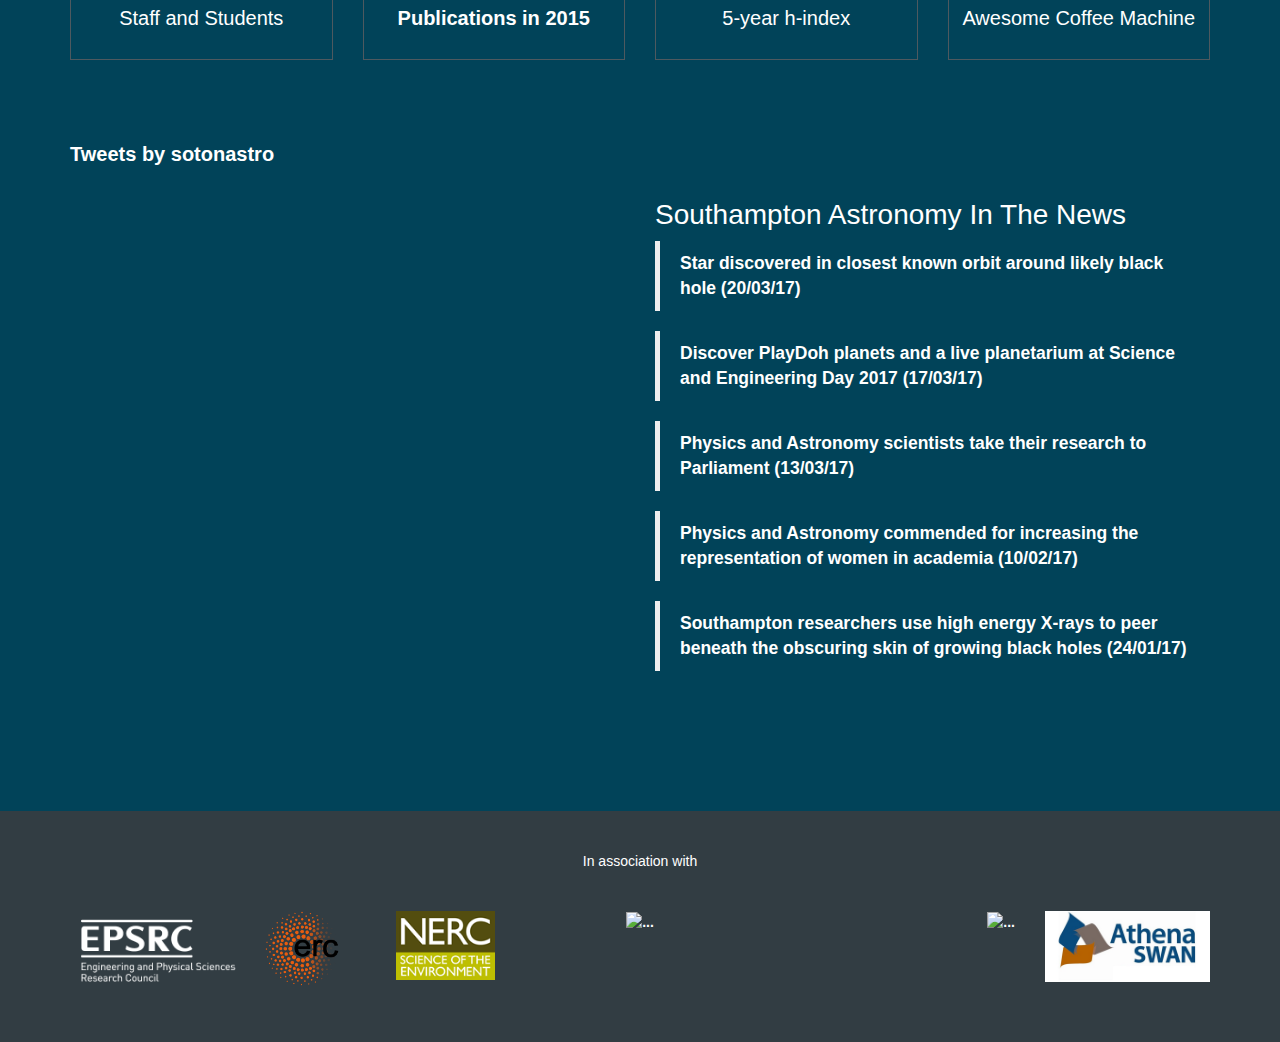
==== commit 64495828: "minor edit to index" ====
--- a/index.html
+++ b/index.html
@@ -330,6 +330,9 @@
           <div class="col-sm-2">
             <a href="http://www.epsrc.ac.uk"><img align="bottom" width="110%" src="img/epsrc-sponsor-wohighestres-crop.png" alt="..."></a>
           </div>
+          <div class="col-sm-1">
+            <a href="http://erc.europa.eu"><img src="img/ERC_logo_svg.png" width="110%" alt="..."></a>
+          </div>
           <div class="col-sm-2">
             <a href="http://www.nerc.ac.uk"><img align="bottom" width="60%" src="img/nerc-logo-115.png" alt="..."></a>
           </div>
@@ -347,10 +350,7 @@
           <div class="col-sm-2" align="right">
             <a href="http://erc.europa.eu"><img src="img/ERC_logo_svg.png" width="45%" alt="..."></a>
 -->
-          <div class="col-sm-1" align="right">
-            <a href="http://erc.europa.eu"><img src="img/ERC_logo_svg.png" width="110%" alt="..."></a>
-          </div>
-          <div class="col-sm-2">
+          <div class="col-sm-2" align="right">
             <a href="http://www.phys.soton.ac.uk/EqualityandDiversity"><img src="img/athena_swan.jpg" width="100%" alt="..."></a>
           </div>
         </div>
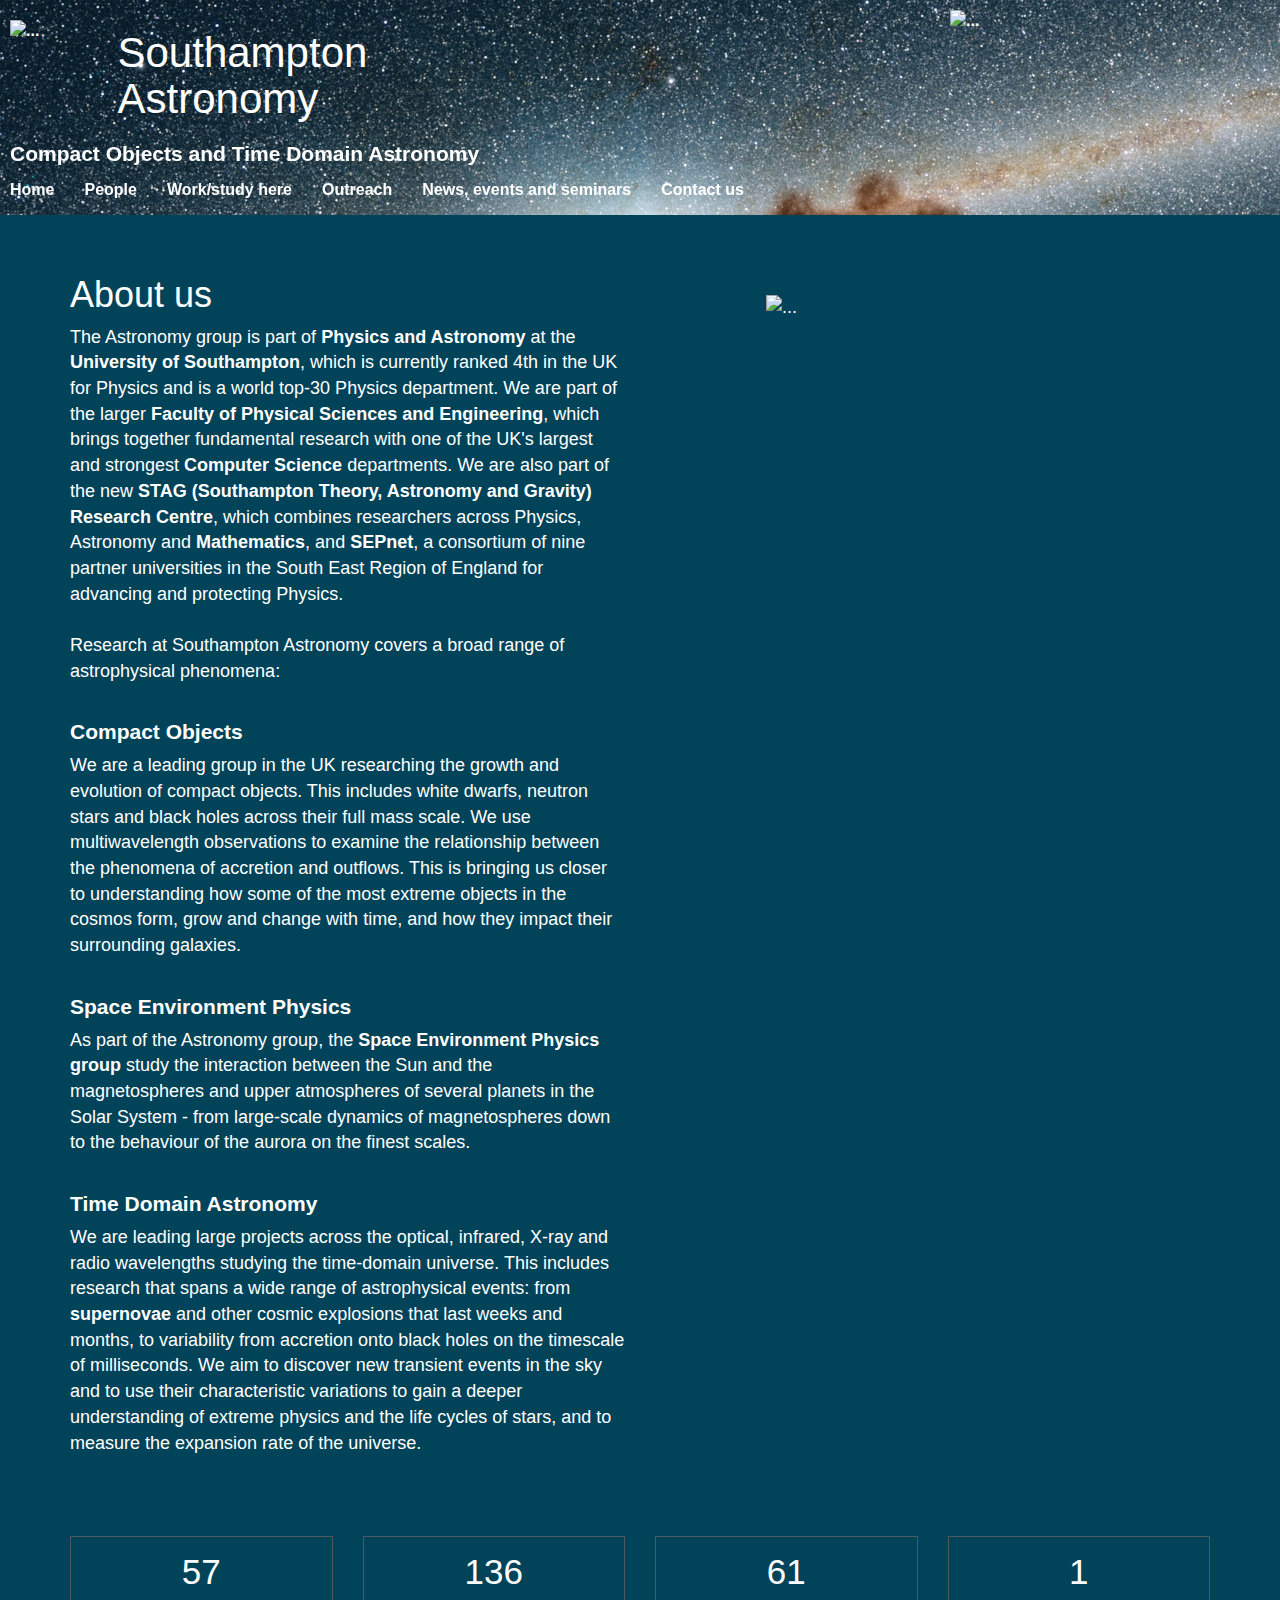
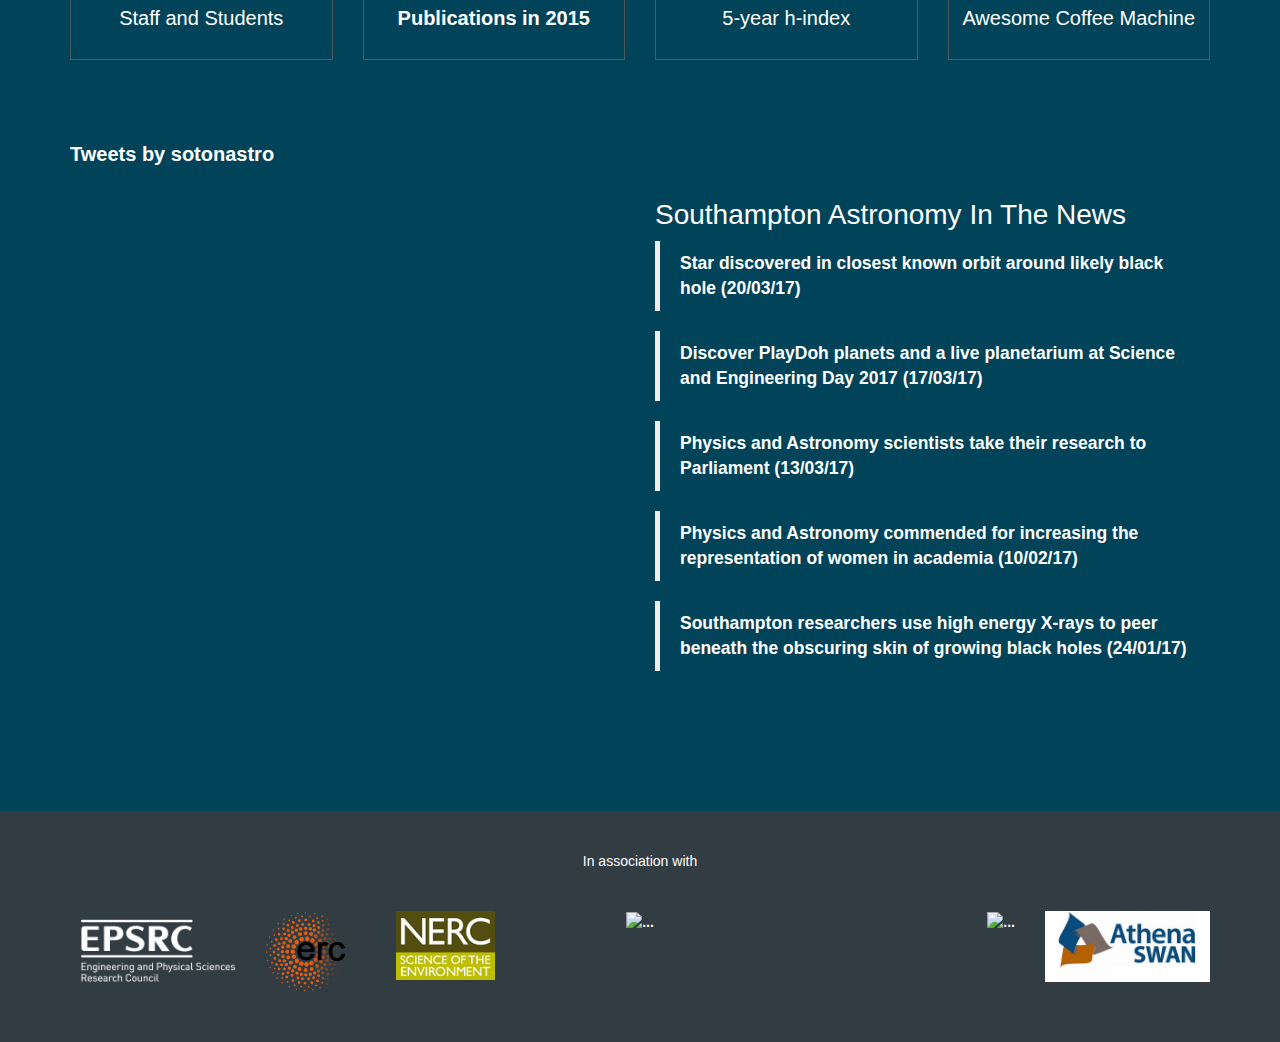
==== commit 85796100: "minor edit to index" ====
--- a/index.html
+++ b/index.html
@@ -331,7 +331,7 @@
             <a href="http://www.epsrc.ac.uk"><img align="bottom" width="110%" src="img/epsrc-sponsor-wohighestres-crop.png" alt="..."></a>
           </div>
           <div class="col-sm-1">
-            <a href="http://erc.europa.eu"><img src="img/ERC_logo_svg.png" width="110%" alt="..."></a>
+            <a href="http://erc.europa.eu"><img src="img/ERC_logo_svg.png" width="120%" alt="..."></a>
           </div>
           <div class="col-sm-2">
             <a href="http://www.nerc.ac.uk"><img align="bottom" width="60%" src="img/nerc-logo-115.png" alt="..."></a>
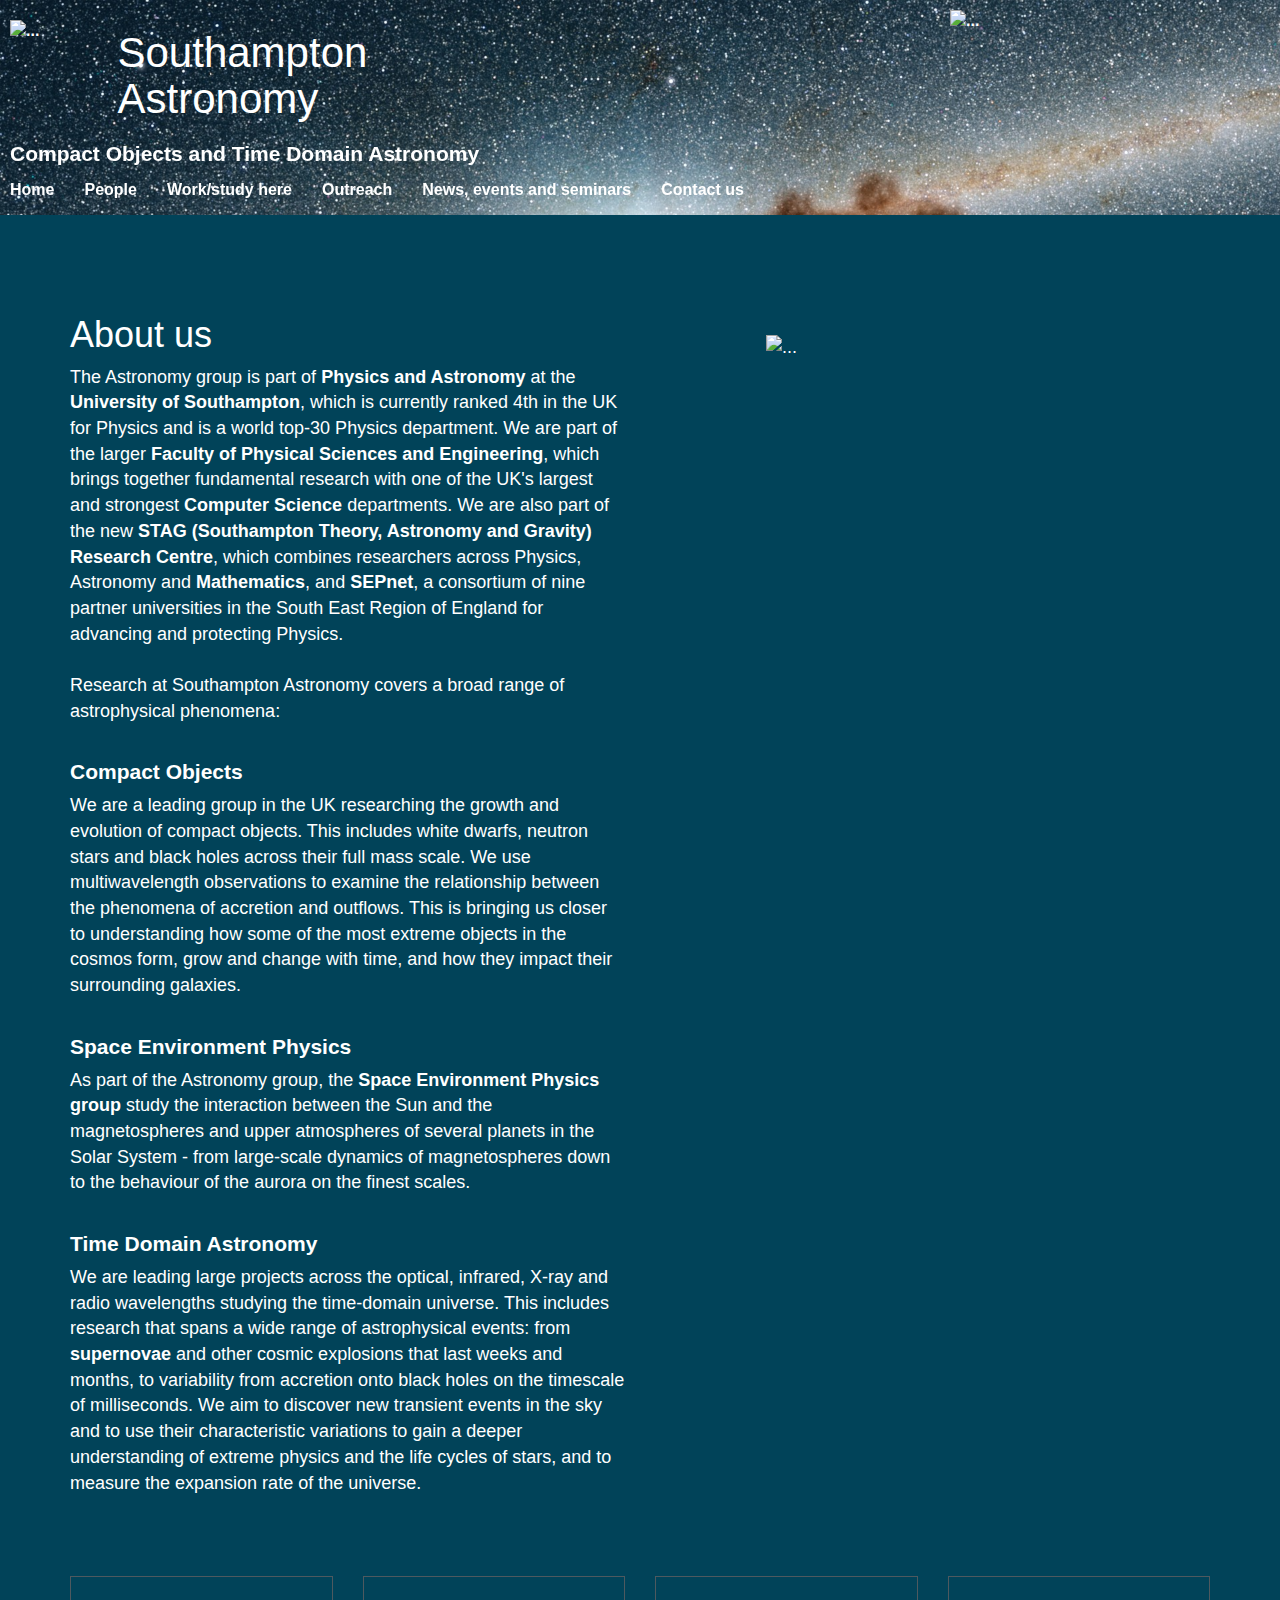
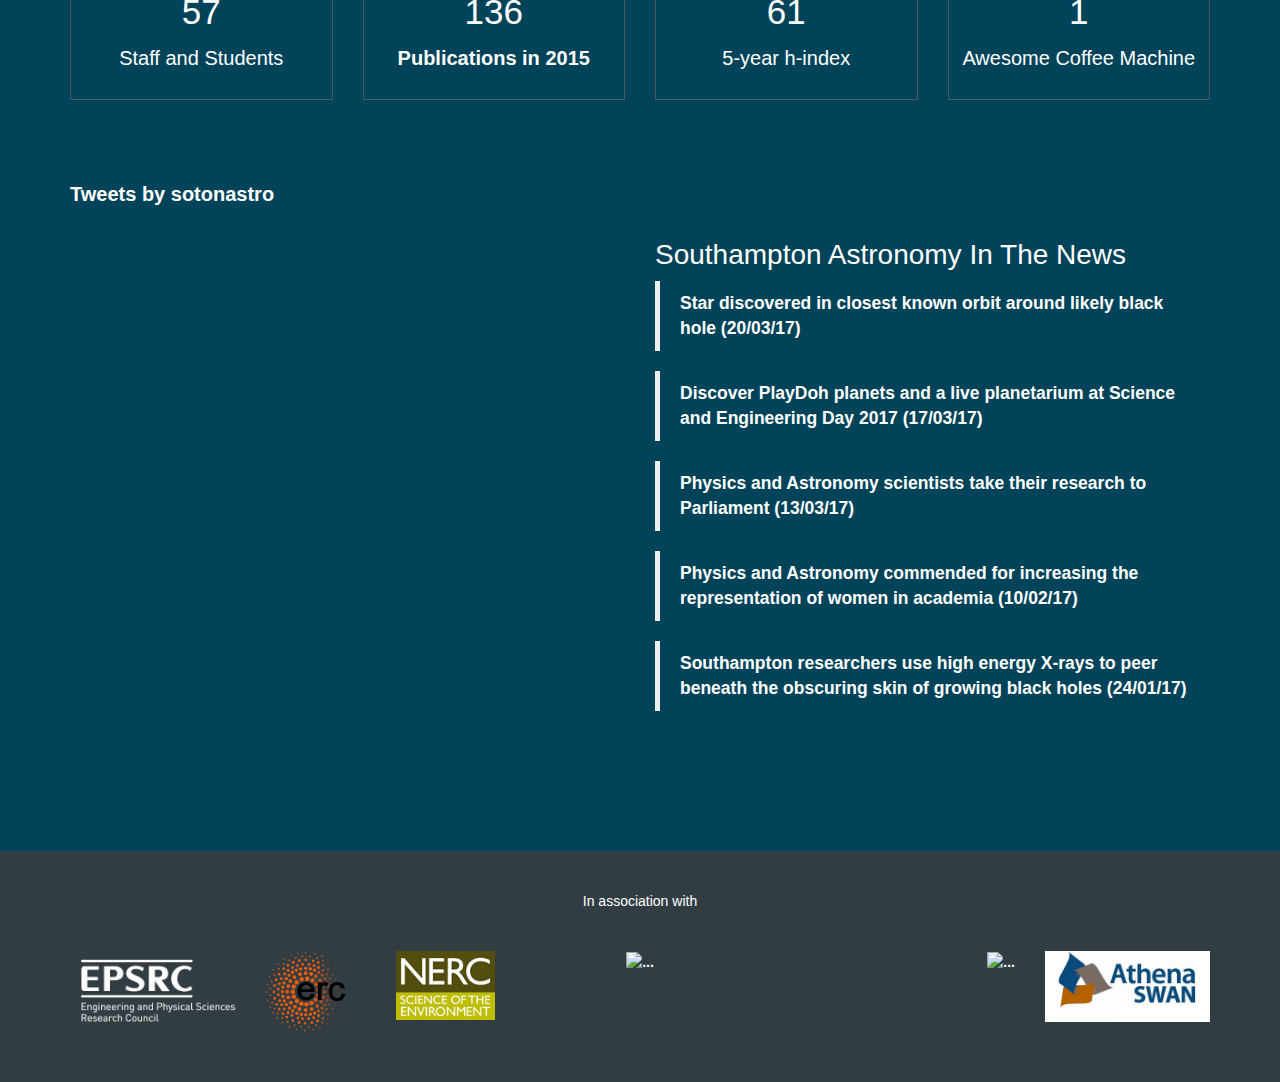
==== commit d2854323: "partial fix to collapse header in index, people" ====
--- a/index.html
+++ b/index.html
@@ -81,15 +81,20 @@
         <h4>Compact Objects and Time Domain Astronomy</h4>
       </div>
       <div class="col-xs-2"></div>
-      <div class="navbar-collapse col-xs-4" >
-          <div class="nav navbar-nav navbar-right">
+      <button type="button" class="navbar-toggle" data-toggle="collapse" data-target="#nav-collapse">
+        <span class="icon-bar"></span>
+        <span class="icon-bar"></span>
+        <span class="icon-bar"></span>
+      </button>
+      <div class="collapse navbar-collapse col-xs-4" id="nav-collapse">
+          <ul class="nav navbar-nav navbar-right">
               <li><a href="index.html">Home</a></li>
               <li><a href="people.html">People</a></li>
               <li><a href="work.html">Work/study here</a></li>
               <li><a href="outreach.html">Outreach</a></li>
               <li><a href="news.html">News, events and seminars</a></li>
               <li><a href="contact.html">Contact us</a></li>
-          </div>
+          </ul>
       </div>
     </div>
   </div>
@@ -130,6 +135,7 @@
       <div class="space"></div> <!-- 40px Vertical Spacing -->
       <div class="space"></div> <!-- 40px Vertical Spacing -->
       <div class="space"></div> <!-- 40px Vertical Spacing -->
+      <div class="space"></div> <!-- 40px Vertical Spacing -->
         <div class="row">
           <div class="col-md-6" align="left">
             <h2>About us</h2>
@@ -261,7 +267,7 @@
         <div class="title">
           <h3>Southampton Astronomy In The News</h3>
             <p><blockquote>
-              <a href="http://www.phys.soton.ac.uk/news/5021">
+              <a href="http://www.southampton.ac.uk/news/2017/03/star-orbit-blackhole.page">
               Star discovered in closest known orbit around likely black hole (20/03/17)
             </a></blockquote>
             </p>
@@ -339,17 +345,9 @@
           <div class="col-sm-2">
             <a href="http://www.stfc.ac.uk/"><img src="img/stfcLogo.png" width="170%" alt="..."></a>
           </div>
-<!--
-          <div class="col-sm-2" align="right">
-            <a href="http://www.sepnet.ac.uk/"><img src="img/sepnet_white.png" width="80%" alt="..."></a>
--->
           <div class="col-sm-3" align="right">
             <a href="http://www.sepnet.ac.uk/"><img src="img/sepnet_white.png" width="50%" alt="..."></a>
           </div>
-<!--
-          <div class="col-sm-2" align="right">
-            <a href="http://erc.europa.eu"><img src="img/ERC_logo_svg.png" width="45%" alt="..."></a>
--->
           <div class="col-sm-2" align="right">
             <a href="http://www.phys.soton.ac.uk/EqualityandDiversity"><img src="img/athena_swan.jpg" width="100%" alt="..."></a>
           </div>
